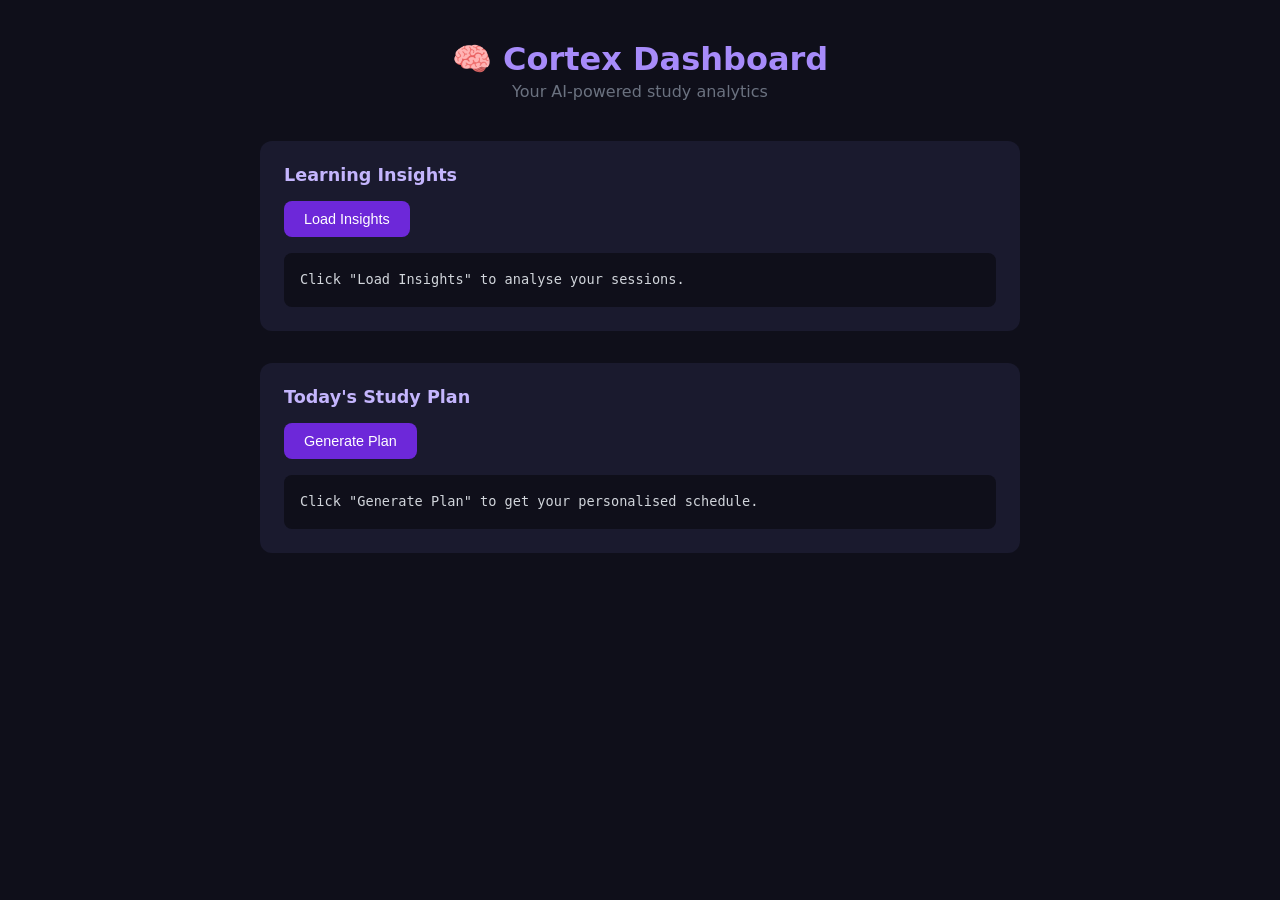
==== dashboard/index.html @ 29ec93f3 "test commit" ====
<!DOCTYPE html>
<html lang="en">

<head>
    <meta charset="UTF-8" />
    <meta name="viewport" content="width=device-width, initial-scale=1.0" />
    <title>Cortex Dashboard</title>
    <link rel="stylesheet" href="styles.css" />
</head>

<body>
    <header>
        <h1>🧠 Cortex Dashboard</h1>
        <p>Your AI-powered study analytics</p>
    </header>

    <main>
        <section id="insights-section">
            <h2>Learning Insights</h2>
            <button id="btn-load-insights">Load Insights</button>
            <pre id="insights-output">Click "Load Insights" to analyse your sessions.</pre>
        </section>

        <section id="plan-section">
            <h2>Today's Study Plan</h2>
            <button id="btn-load-plan">Generate Plan</button>
            <pre id="plan-output">Click "Generate Plan" to get your personalised schedule.</pre>
        </section>
    </main>

    <script src="script.js"></script>
</body>

</html>
---- dashboard/styles.css ----
*,
*::before,
*::after {
    box-sizing: border-box;
    margin: 0;
    padding: 0;
}

body {
    font-family: "Segoe UI", system-ui, sans-serif;
    background: #0f0f1a;
    color: #e2e2f0;
    min-height: 100vh;
    padding: 40px 24px;
}

header {
    text-align: center;
    margin-bottom: 40px;
}

header h1 {
    font-size: 2rem;
    color: #a78bfa;
}

header p {
    color: #6b7280;
    margin-top: 4px;
}

main {
    max-width: 760px;
    margin: 0 auto;
    display: flex;
    flex-direction: column;
    gap: 32px;
}

section {
    background: #1a1a2e;
    border-radius: 12px;
    padding: 24px;
}

h2 {
    font-size: 1.1rem;
    margin-bottom: 16px;
    color: #c4b5fd;
}

button {
    padding: 10px 20px;
    border: none;
    border-radius: 8px;
    background: #6d28d9;
    color: #fff;
    font-size: 0.9rem;
    cursor: pointer;
    transition: background 0.2s;
    margin-bottom: 16px;
}

button:hover {
    background: #7c3aed;
}

pre {
    white-space: pre-wrap;
    font-size: 0.85rem;
    line-height: 1.6;
    color: #d1d5db;
    background: #0f0f1a;
    border-radius: 8px;
    padding: 16px;
}
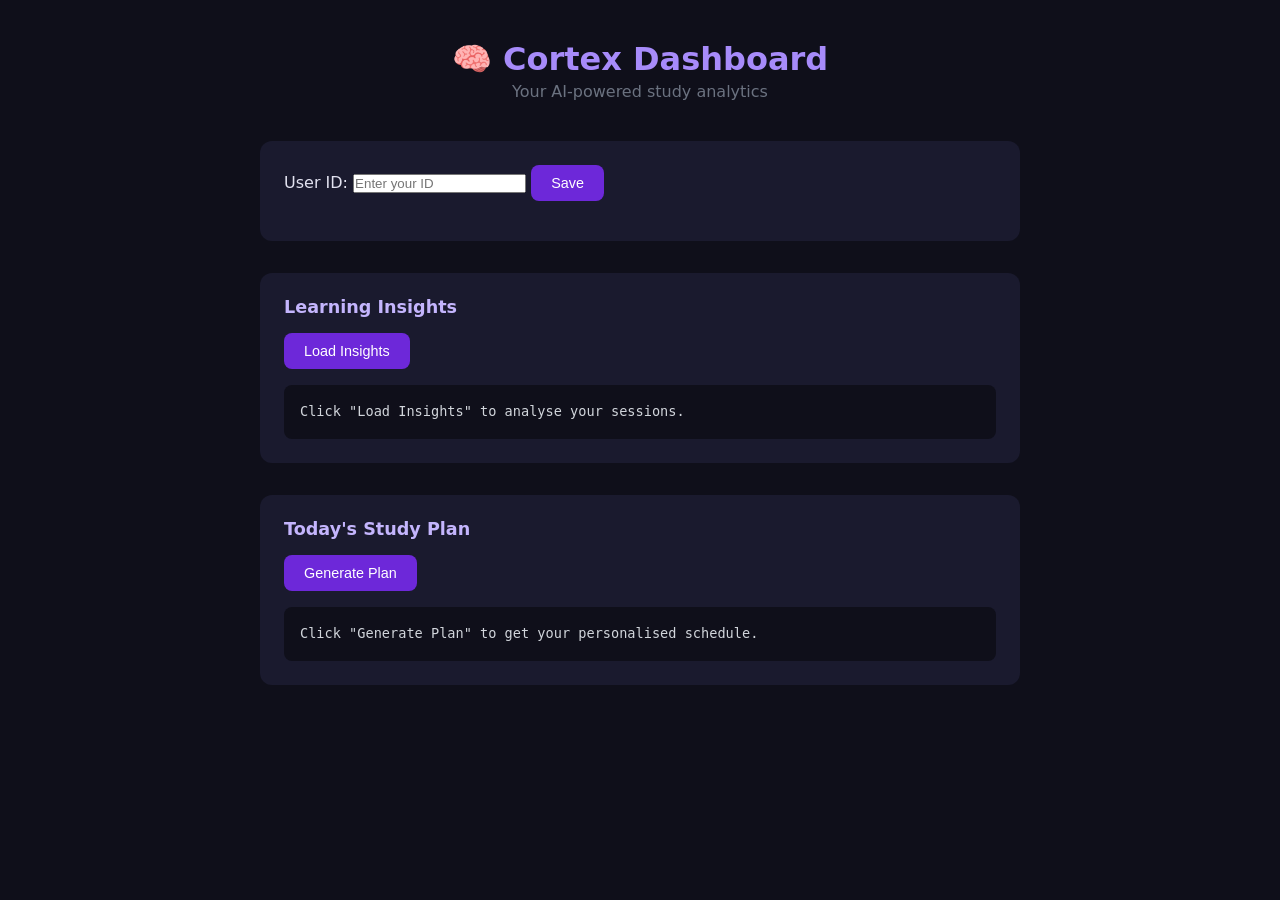
==== commit 20195e91: "Resolved conflicts after stash" ====
--- a/dashboard/index.html
+++ b/dashboard/index.html
@@ -15,6 +15,13 @@
     </header>
 
     <main>
+        <section id="user-id-section">
+            <label for="user-id-input">User ID:</label>
+            <input type="number" id="user-id-input" placeholder="Enter your ID" min="1" />
+            <button id="btn-save-id">Save</button>
+            <span id="id-status" class="id-status"></span>
+        </section>
+
         <section id="insights-section">
             <h2>Learning Insights</h2>
             <button id="btn-load-insights">Load Insights</button>
